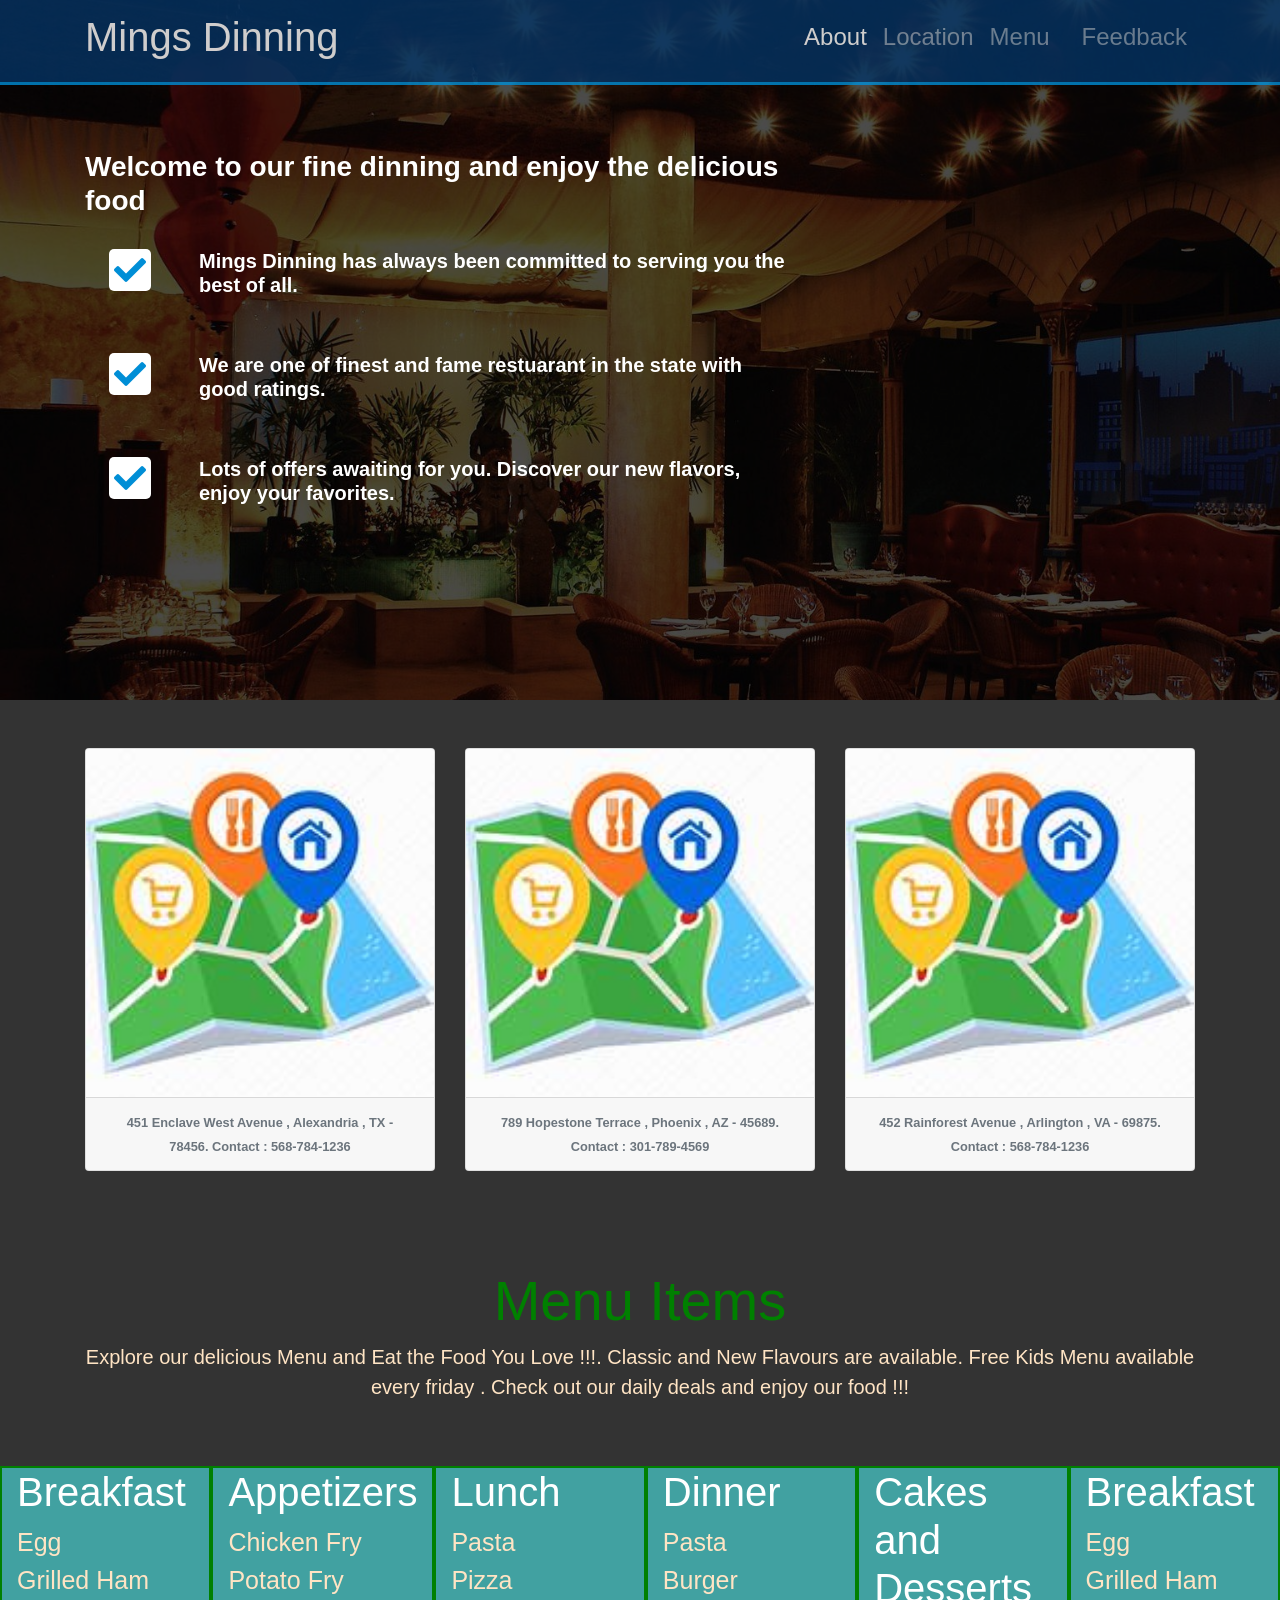
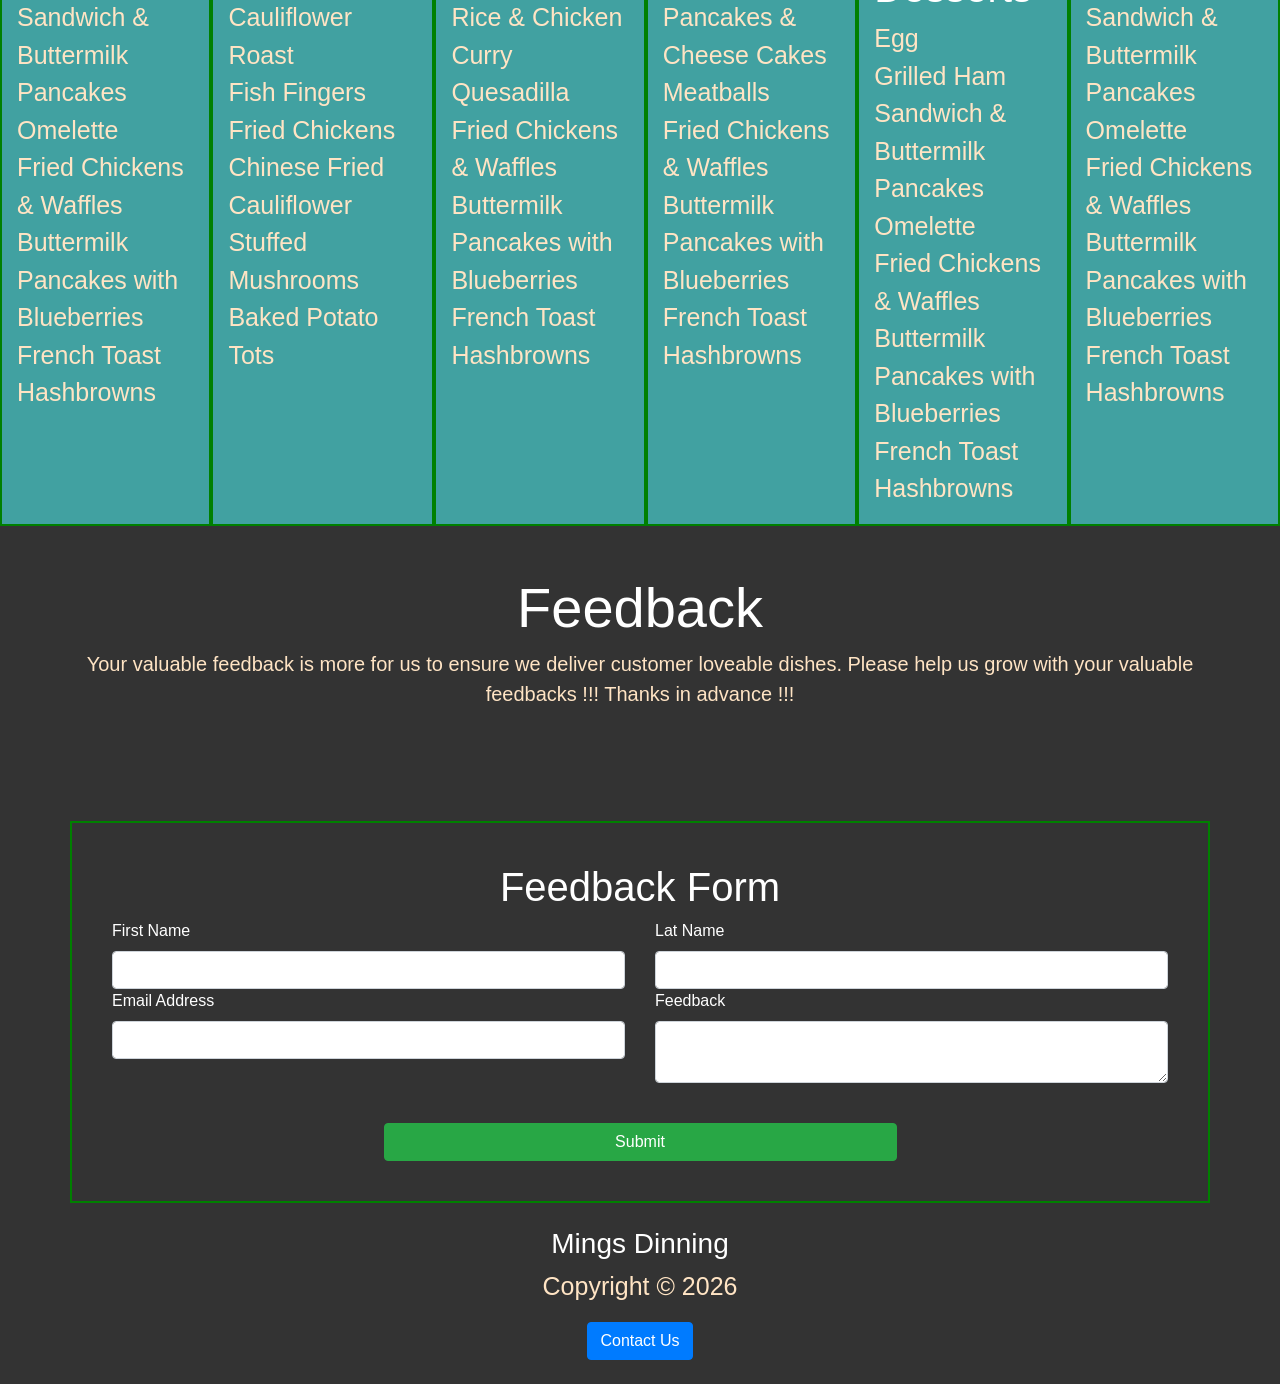
==== Restaurant/index.html @ a0a77731 "first commit" ====
<!DOCTYPE html>
<html lang="en">

<head>
  <meta charset="UTF-8">
  <meta name="viewport" content="width=device-width, initial-scale=1.0">
  <meta http-equiv="X-UA-Compatible" content="ie=edge">
  <link rel="stylesheet" href="https://use.fontawesome.com/releases/v5.0.13/css/all.css" >
  <link rel="stylesheet" href="https://stackpath.bootstrapcdn.com/bootstrap/4.1.1/css/bootstrap.min.css">
  <link rel="stylesheet" href="css/style.css">
  <title>Mings Dinning</title>
</head>

<body data-spy="scroll" data-target="#main-nav" id="home">
  <nav class="navbar navbar-expand-sm bg-dark navbar-dark fixed-top" id="main-nav">
    <div class="container">
      <a href="index.html" class="navbar-brand"><h1>Mings Dinning</h1></a>
      <button class="navbar-toggler" data-toggle="collapse" data-target="#navbarCollapse">
        <span class="navbar-toggler-icon"></span>
      </button>
      <div class="collapse navbar-collapse" id="navbarCollapse">
        <ul class="navbar-nav ml-auto">
          <li class="nav-item">
            <a href="#home" class="nav-link"><h4>About</h4></a>
          </li>
          <li class="nav-item">
            <a href="#explore-head-section" class="nav-link"><h4>Location</h4></a>
          </li>
          <li class="nav-item">
            <a href="#create-head-section" class="nav-link"><h4>Menu</h4></a>
          </li>
          <li class="nav-item">
            <a href="#share-head-section" class="nav-link"><h4></h4></a>
          </li>
          <li class="nav-item">
            <a href="#share-head-section" class="nav-link"><h4>Feedback</h4></a>
          </li>

        </ul>
      </div>
    </div>
  </nav>

  <!-- HOME SECTION -->
  <header id="home-section">
    <div class="dark-overlay">
      <div class="home-inner container">
        <div class="row">
          <div class="col-lg-8 d-none d-lg-block">
            <h3>
              <strong>Welcome to our fine dinning and enjoy the delicious 
              food</strong>
            </h3>
            <div class="d-flex">
              <div class="p-4 align-self-start">
                <i class="fas fa-check fa-2x"></i>
              </div>
              <div class="p-4 align-self-end">
                <h5><strong> Mings Dinning has always been committed to serving you the best of all.</strong></h5>
                </div>
            </div>

            <div class="d-flex">
              <div class="p-4 align-self-start">
                <i class="fas fa-check fa-2x"></i>
              </div>
              <div class="p-4 align-self-end">
               <h5><strong> We are one of finest and fame restuarant in the state with good ratings.</strong></h5>
              </div>
            </div>

            <div class="d-flex">
              <div class="p-4 align-self-start">
                <i class="fas fa-check fa-2x"></i>
              </div>
              <div class="p-4 align-self-end">
                <h5><strong> Lots of offers awaiting for you. Discover our new flavors, enjoy your favorites.</strong></h5>
              </div>
            </div>
          </div>

          
        </div>
      </div>
    </div>
  </header>

  <!-- EXPLORE HEAD -->
  <section id="explore-head-section" >
    <div class="container">
      <div class="row">
        <div class="col text-center py-5">
       
          <div class="container">
            <div class="row">
              <div class="card-deck">
                <div class="card">
                  <img src="img/location.jpg" class="card-img-top" alt="img/circus.jpg">
                  <div class="card-footer">
                    <small class="text-muted"> <strong>451 Enclave West Avenue ,
                      Alexandria , TX - 78456. 
                      Contact : 568-784-1236</strong></small>
                  </div>
                </div>
                <div class="card">
                  <img src="img/location.jpg" class="card-img-top" alt="img/circus.jpg">
                  <div class="card-footer">
                    <small class="text-muted"> <strong>789 Hopestone Terrace ,
                      Phoenix , AZ - 45689. 
                      Contact : 301-789-4569</strong></small>
                  </div>
                </div>
                <div class="card">
                  <img src="img/location.jpg" class="card-img-top" alt="img/circus.jpg">
                                 
                  <div class="card-footer">
                    <small class="text-muted"> <strong>452 Rainforest Avenue ,
                      Arlington , VA - 69875. 
                      Contact : 568-784-1236</strong></small>
                  </div>
                </div>
              </div>
            </div>
        </div>

        </div>
      </div>
    </div>
  </section>

  <!-- EXPLORE SECTION -->
  
  <!-- CREATE HEAD -->
  <section id="create-head-section" >
    <div class="container">
      <div class="row">
        <div class="col text-center py-5">
          <h1 class="display-4"> <font color = "green"> <strong>Menu Items</font></strong></h1>
          <p class="lead">Explore our delicious Menu and Eat the Food You Love !!!. Classic and New Flavours are available.
          Free Kids Menu available every friday . Check out our daily deals and enjoy our food !!!
          </p>
          
        </div>
      </div>
    </div>
  </section>

  <!-- CREATE SECTION -->
  <section id="create-section" class="bg-primary">

    <div class="container-fluid">
      <!-- 12 / 3 => ech col 4 in size -->
      <div class="row"> 
          <div class="col bg-one">
              <h1 color="blue">Breakfast</h1>
              <p>
                Egg<br>
                Grilled Ham<br>
                Sandwich & Buttermilk Pancakes<br>
                Omelette<br>
                Fried Chickens & Waffles<br>
                Buttermilk Pancakes with Blueberries<br>
                French Toast<br>
                Hashbrowns<br></p>
          </div>
          <div class="col bg-one">
            <h1 color="blue">Appetizers</h1>
            <p>
              Chicken Fry<br>
              Potato Fry<br>
              Cauliflower Roast<br>
              Fish Fingers<br>
              Fried Chickens<br>
              Chinese Fried Cauliflower<br>
              Stuffed Mushrooms<br>
              Baked Potato Tots<br></p>
        </div>
        <div class="col bg-one">
          <h1 color="blue">Lunch</h1>
          <p>
            Pasta<br>
            Pizza<br>
            Rice & Chicken Curry<br>
            Quesadilla<br>
            Fried Chickens & Waffles<br>
            Buttermilk Pancakes with Blueberries<br>
            French Toast<br>
            Hashbrowns<br></p>
      </div>
      <div class="col bg-one">
        <h1 color="blue">Dinner</h1>
        <p>
          Pasta<br>
          Burger<br>
          Pancakes & Cheese Cakes<br>
          Meatballs<br>
          Fried Chickens & Waffles<br>
          Buttermilk Pancakes with Blueberries<br>
          French Toast<br>
          Hashbrowns<br></p>
    </div>
    <div class="col bg-one">
      <h1 color="blue">Cakes and Desserts</h1>
      <p>
        Egg<br>
        Grilled Ham<br>
        Sandwich & Buttermilk Pancakes<br>
        Omelette<br>
        Fried Chickens & Waffles<br>
        Buttermilk Pancakes with Blueberries<br>
        French Toast<br>
        Hashbrowns<br></p>
  </div>
  <div class="col bg-one">
    <h1 color="blue">Breakfast</h1>
    <p>
      Egg<br>
      Grilled Ham<br>
      Sandwich & Buttermilk Pancakes<br>
      Omelette<br>
      Fried Chickens & Waffles<br>
      Buttermilk Pancakes with Blueberries<br>
      French Toast<br>
      Hashbrowns<br></p>
</div>
    
      </div>

  </section>

  <!-- SHARE HEAD -->
  <section id="share-head-section" class="bisque">
    <div class="container">
      <div class="row">
        <div class="col text-center py-5">
          <h1 class="display-4">Feedback</h1>
          <p class="lead">Your valuable feedback is more for us to ensure we deliver customer loveable dishes. Please help us grow with your valuable feedbacks !!!
            Thanks in advance !!!</p>
         
        </div>
      </div>
    </div>
  </section>

  <!-- SHARE SECTION -->
  <section id="share-section" class="bisque">
    <div class="container form-container mt-5">
     <center> <h1>Feedback Form</h1></center>
      <form action="/registration" method="post" class="form-validate" novalidate>
          <div class="row">
              <div class="col-md-6">
                  <label for="firstName">First Name</label>
                  <input type="text" id="firstName" name="firstName" class="form-control" required minlength="3" maxlength="6"> 
                  <small class="valid-feedback">First Name Look good!</small>
                  <small class="invalid-feedback">Please enter a valid first name.</small>
              </div>
              <div class="col-md-6">
                  <label for="lastName">Lat Name</label>
                  <input type="text" id="lastName" name="lastName" class="form-control" required minlength="3" maxlength="6">
                  <small class="valid-feedback">Last Name Look good!</small>
                  <small class="invalid-feedback">Please enter a valid last name.</small>
              </div>
          </div>        
          <div class="row">
              <div class="col-md-6">
                  <label for="email">Email Address</label>
                  <input type="email" id="email" name="email" class="form-control" required>
                  <small class="valid-feedback">Email Address Look good!</small>
                  <small class="invalid-feedback">Please enter a valid email address.</small>
              </div>
              <div class="col-md-6">
                <div class="form-group">
                  <label for="message">Feedback</label>
                  <textarea class="form-control"></textarea>
                </div>

                 </div>
          </div>
          
          
          <div class="row mt-4">
              <div class="col-md-3"></div>
              <div class="col-md-6">
                  
                  <input  class="btn btn-success btn-block"  id="Submit" value="Submit"/>
              </div>
              <div class="col-md-3"></div>
              
          </div>
      </form>
  </div>
  </section>

  <!-- FOOTER -->
  <footer id="main-footer" class="bisque">
    <div class="container">
      <div class="row">
        <div class="col text-center py-4">
          <h3>Mings Dinning</h3>
          <p>Copyright &copy;
            <span id="year"></span>
          </p>
          <button class="btn btn-primary" data-toggle="modal" data-target="#contactModal">Contact Us</button>
        </div>
      </div>
    </div>
  </footer>

  <!-- CONTACT MODAL -->
  <div class="modal fade text-dark" id="contactModal">
    <div class="modal-dialog">
      <div class="modal-content">
        <div class="modal-header">
          <h5 class="modal-title">Contact Us</h5>
          <button class="close" data-dismiss="modal">
            <span>&times;</span>
          </button>
        </div>
        <div class="modal-body">
          <form>
            <div class="form-group">
              <label for="name">Name</label>
              <input type="text" class="form-control">
            </div>
            <div class="form-group">
              <label for="email">Email</label>
              <input type="email" class="form-control">
            </div>
            <div class="form-group">
              <label for="message">Message</label>
              <textarea class="form-control"></textarea>
            </div>
          </form>
        </div>
        <div class="modal-footer">
          <input  class="btn btn-success btn-block"  id="SubmitDetails" value="Submit"/>
        </div>
      </div>
    </div>
  </div>


  <script src="http://code.jquery.com/jquery-3.3.1.min.js"></script> </script>
  <script src="https://cdnjs.cloudflare.com/ajax/libs/popper.js/1.14.3/umd/popper.min.js"></script>
   
  <script src="https://stackpath.bootstrapcdn.com/bootstrap/4.1.1/js/bootstrap.min.js" ></script>

  <script>
    $(document).ready(function () {
    $('#Submit').click(function () {
       alert("This is submitted");
 
    });
 })
 
 $(document).ready(function () {
    $('#SubmitDetails').click(function () {
       alert("This is submitted");
 
    });
 })
 </script>


  <script>
    // Get the current year for the copyright
    $('#year').text(new Date().getFullYear());

    // Init Scrollspy
    $('body').scrollspy({ target: '#main-nav' });

    // Smooth Scrolling
    $("#main-nav a").on('click', function (event) {
      if (this.hash !== "") {
        event.preventDefault();

        const hash = this.hash;

        $('html, body').animate({
          scrollTop: $(hash).offset().top
        }, 800, function () {

          window.location.hash = hash;
        });
      }
    });


    var dropdownElementList = [].slice.call(document.querySelectorAll('.dropdown-toggle'))
var dropdownList = dropdownElementList.map(function (dropdownToggleEl) {
  return new bootstrap.Dropdown(dropdownToggleEl)
})
  </script>
</body>

</html>
---- Restaurant/css/style.css ----
body {
  background: #333;
  color: #fff;
}

.navbar {
  border-bottom: #008ed6 3px solid;
  opacity: 0.8;
}

#home-section {
  background: url(../img/home.jpg);
  background-repeat: no-repeat;
  background-size: cover;
  background-attachment: fixed;
  min-height: 700px;
}

#home-section .dark-overlay {
  position: absolute;
  top: 0;
  left: 0;
  width: 100%;
  min-height: 700px;
  background: rgba(0, 0, 0, 0.7);
}

#home-section .home-inner {
  padding-top: 150px;
}

#home-section .card-form {
  opacity: 0.8;
}

#home-section .fas,
#create-section .fas {
  color: #008ed6;
  background: #fff;
  padding: 5px;
  border-radius: 5px;
}

#explore-section .fas,
#share-section .fas {
  background: #333;
  color: #fff;
  padding: 5px;
  border-radius: 5px;
}
.bg-one {
  background-color: rgb(65, 161, 161);
  border: 2px solid green;
  }

.bg-two {
  background-color: rgb(37, 24, 6);
  border: 2px solid brown;
}

.bg-three {
  background-color: rgb(73, 70, 24);
  border: 2px solid green;
}

.bg-dark {
  background-color: #043464!important;
}
.alert {
  margin-bottom: 0rem !important;
}

.form-container{
  border: 2px solid green;
  padding: 40px;
}

p {
  font-size: 25px;
  color: bisque;
}
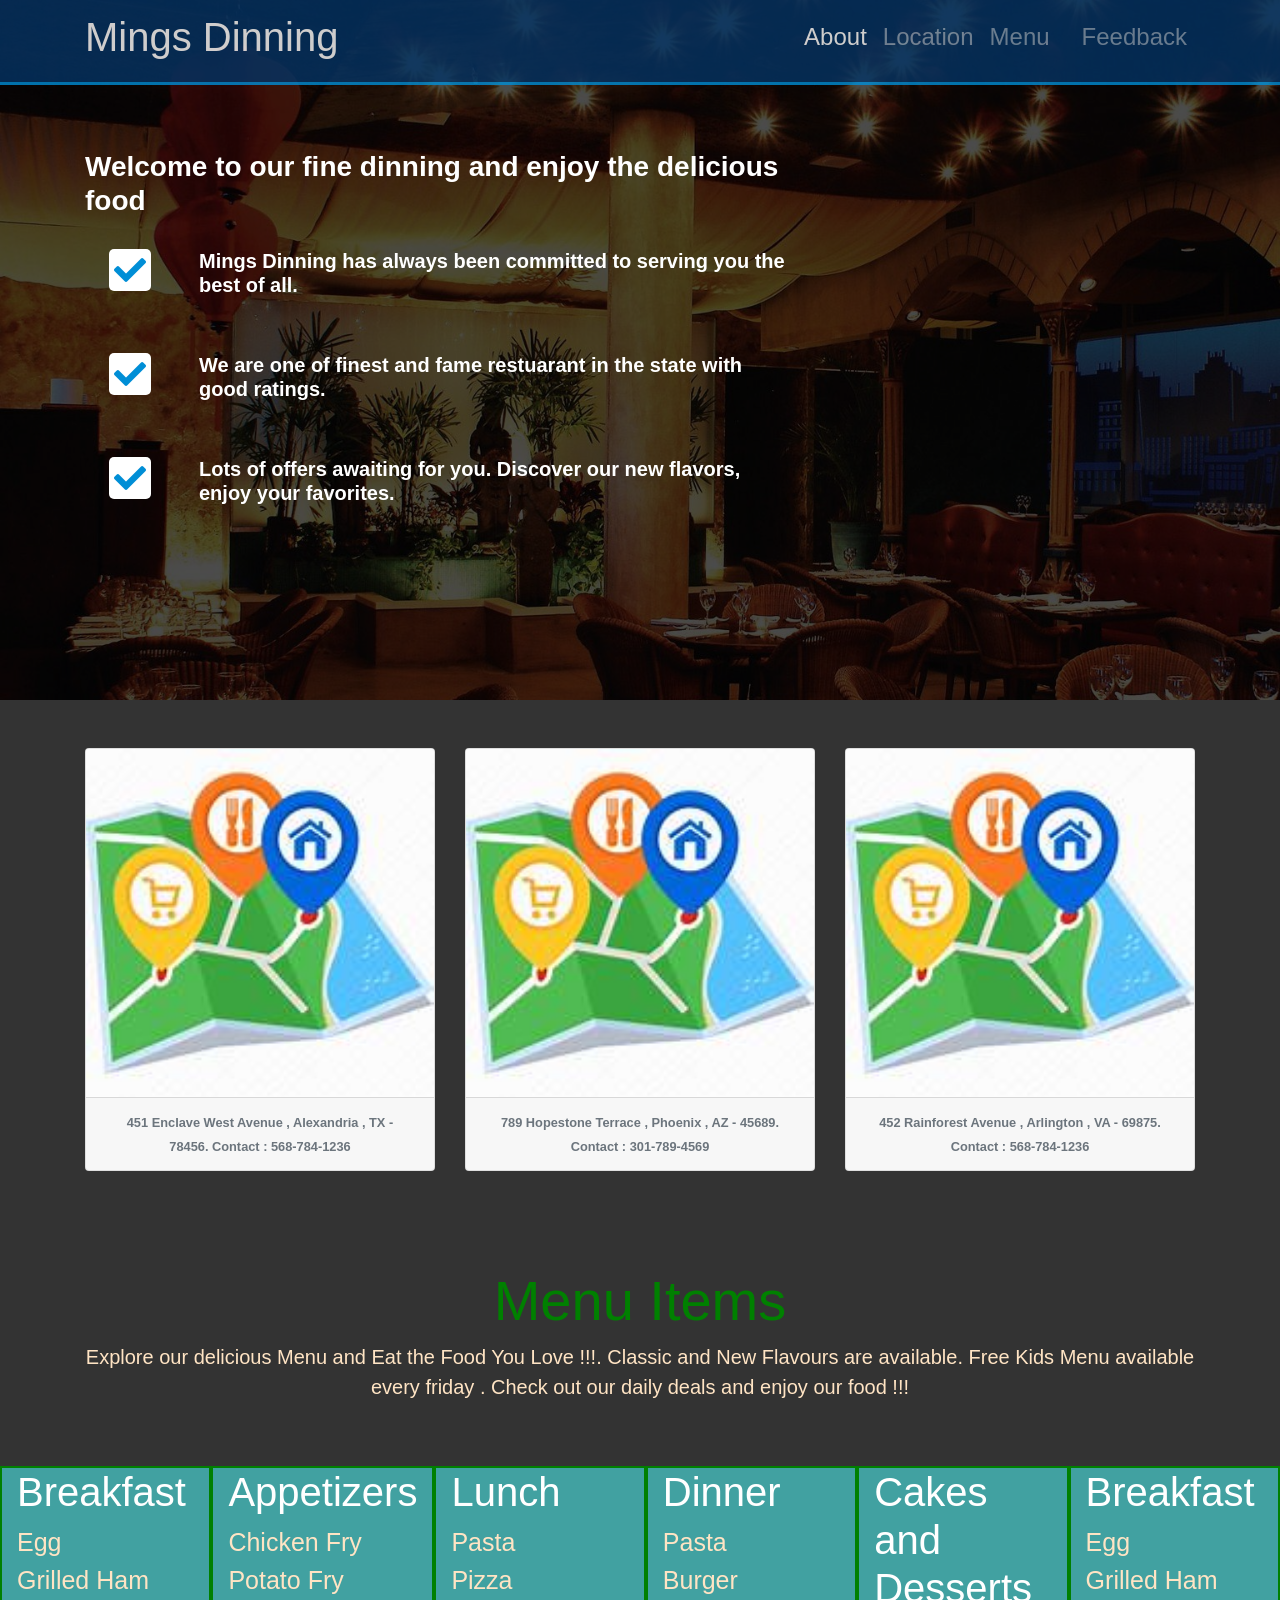
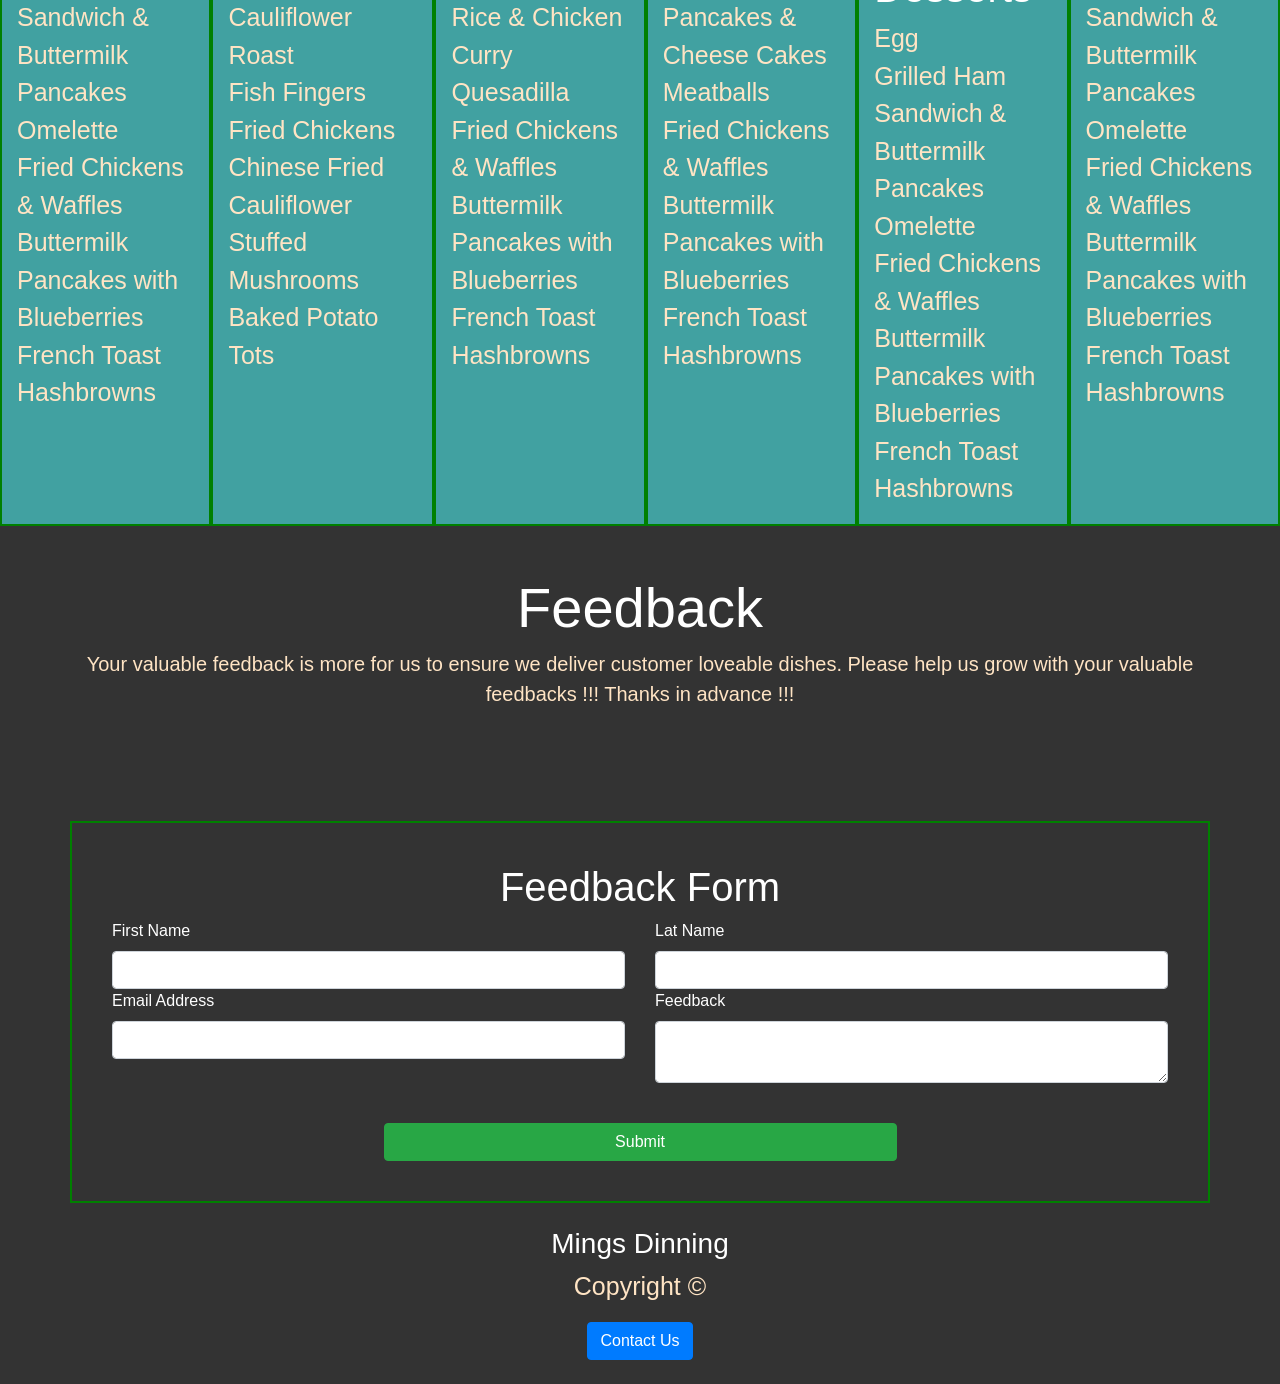
==== commit 63ec8282: "modified commit" ====
--- a/Restaurant/index.html
+++ b/Restaurant/index.html
@@ -24,16 +24,16 @@
             <a href="#home" class="nav-link"><h4>About</h4></a>
           </li>
           <li class="nav-item">
-            <a href="#explore-head-section" class="nav-link"><h4>Location</h4></a>
-          </li>
-          <li class="nav-item">
-            <a href="#create-head-section" class="nav-link"><h4>Menu</h4></a>
-          </li>
-          <li class="nav-item">
-            <a href="#share-head-section" class="nav-link"><h4></h4></a>
-          </li>
-          <li class="nav-item">
-            <a href="#share-head-section" class="nav-link"><h4>Feedback</h4></a>
+            <a href="#location-head-section" class="nav-link"><h4>Location</h4></a>
+          </li>
+          <li class="nav-item">
+            <a href="#menu-head-section" class="nav-link"><h4>Menu</h4></a>
+          </li>
+          <li class="nav-item">
+            <a href="#feedback-head-section" class="nav-link"><h4></h4></a>
+          </li>
+          <li class="nav-item">
+            <a href="#feedback-head-section" class="nav-link"><h4>Feedback</h4></a>
           </li>
 
         </ul>
@@ -41,7 +41,7 @@
     </div>
   </nav>
 
-  <!-- HOME SECTION -->
+
   <header id="home-section">
     <div class="dark-overlay">
       <div class="home-inner container">
@@ -85,8 +85,8 @@
     </div>
   </header>
 
-  <!-- EXPLORE HEAD -->
-  <section id="explore-head-section" >
+
+  <section id="location-head-section" >
     <div class="container">
       <div class="row">
         <div class="col text-center py-5">
@@ -128,10 +128,8 @@
     </div>
   </section>
 
-  <!-- EXPLORE SECTION -->
   
-  <!-- CREATE HEAD -->
-  <section id="create-head-section" >
+  <section id="menu-head-section" >
     <div class="container">
       <div class="row">
         <div class="col text-center py-5">
@@ -145,8 +143,8 @@
     </div>
   </section>
 
-  <!-- CREATE SECTION -->
-  <section id="create-section" class="bg-primary">
+ 
+  <section id="menu-section" class="bg-primary">
 
     <div class="container-fluid">
       <!-- 12 / 3 => ech col 4 in size -->
@@ -228,8 +226,8 @@
 
   </section>
 
-  <!-- SHARE HEAD -->
-  <section id="share-head-section" class="bisque">
+ 
+  <section id="feedback-head-section" class="bisque">
     <div class="container">
       <div class="row">
         <div class="col text-center py-5">
@@ -242,8 +240,8 @@
     </div>
   </section>
 
-  <!-- SHARE SECTION -->
-  <section id="share-section" class="bisque">
+ 
+  <section id="feedback-section" class="bisque">
     <div class="container form-container mt-5">
      <center> <h1>Feedback Form</h1></center>
       <form action="/registration" method="post" class="form-validate" novalidate>
@@ -362,35 +360,6 @@
  </script>
 
 
-  <script>
-    // Get the current year for the copyright
-    $('#year').text(new Date().getFullYear());
-
-    // Init Scrollspy
-    $('body').scrollspy({ target: '#main-nav' });
-
-    // Smooth Scrolling
-    $("#main-nav a").on('click', function (event) {
-      if (this.hash !== "") {
-        event.preventDefault();
-
-        const hash = this.hash;
-
-        $('html, body').animate({
-          scrollTop: $(hash).offset().top
-        }, 800, function () {
-
-          window.location.hash = hash;
-        });
-      }
-    });
-
-
-    var dropdownElementList = [].slice.call(document.querySelectorAll('.dropdown-toggle'))
-var dropdownList = dropdownElementList.map(function (dropdownToggleEl) {
-  return new bootstrap.Dropdown(dropdownToggleEl)
-})
-  </script>
-</body>
+ </body>
 
 </html>
